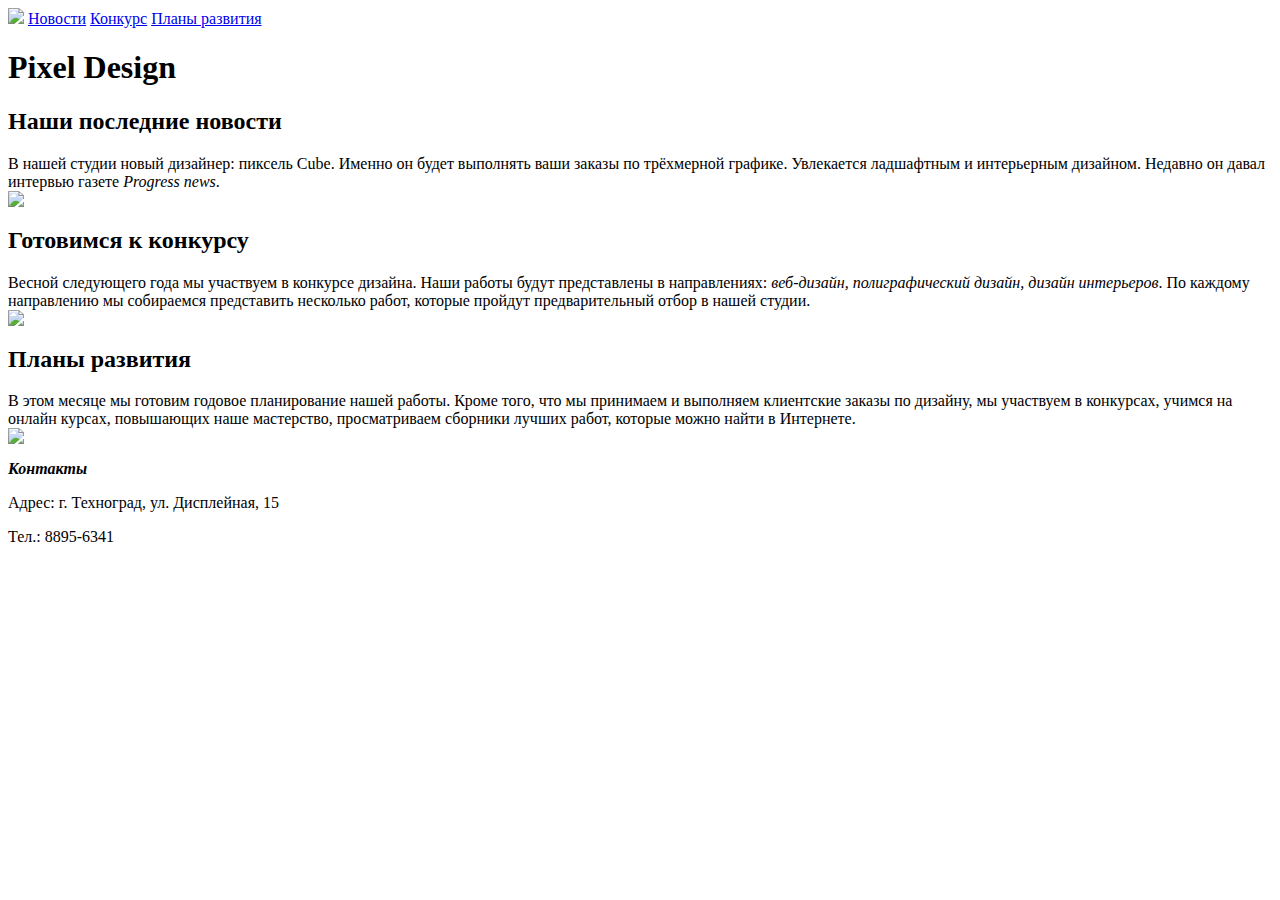
==== desighstudio.html @ 3b106452 "Update and rename desighstudio to desighstudio.html" ====
<html>

 <head>
     <title>Pixel Design</title>
    <link rel="stylesheet" href="style1.css/">
     </head>
    
    <body>
        <header>
            <img src="logo.png"/>
            <a href="#news">Новости</a>
            <a href="#contest">Конкурс</a>
            <a href="#plans">Планы развития</a>
        </header>
        <main>
            <h1>Pixel Design</h1>
            <h2 id="news">Наши последние новости</h2>
            <p>В нашей студии новый дизайнер: пиксель Cube. Именно он будет выполнять ваши заказы по трёхмерной графике. Увлекается ладшафтным и интерьерным дизайном. Недавно он давал интервью газете <i>Progress news</i>.<br/><img src ="news.png"></p>
            <h2 id="contest">Готовимся к конкурсу</h2>
            <p>Весной следующего года мы участвуем в конкурсе дизайна. Наши работы будут представлены в направлениях: <i>веб-дизайн, полиграфический дизайн, дизайн интерьеров</i>. По каждому направлению мы собираемся представить несколько работ, которые пройдут предварительный отбор в нашей студии.<br/><img src="pixel-cells-.png"/></p>
            <h2 contest="plans">Планы развития</h2>
            <p>В этом месяце мы готовим годовое планирование нашей работы. Кроме того, что мы принимаем и выполняем клиентские заказы по дизайну, мы участвуем в конкурсах, учимся на онлайн курсах, повышающих наше мастерство, просматриваем сборники лучших работ, которые можно найти в Интернете.<br/><img src="plans.png"/></p>
        </main>
        <footer>
            <p><b><i>Контакты</i></b></p>
            <p>Адрес: г. Техноград, ул. Дисплейная, 15</p>
            <p>Тел.: 8895-6341</p>
        </footer>
    </body>
</html>
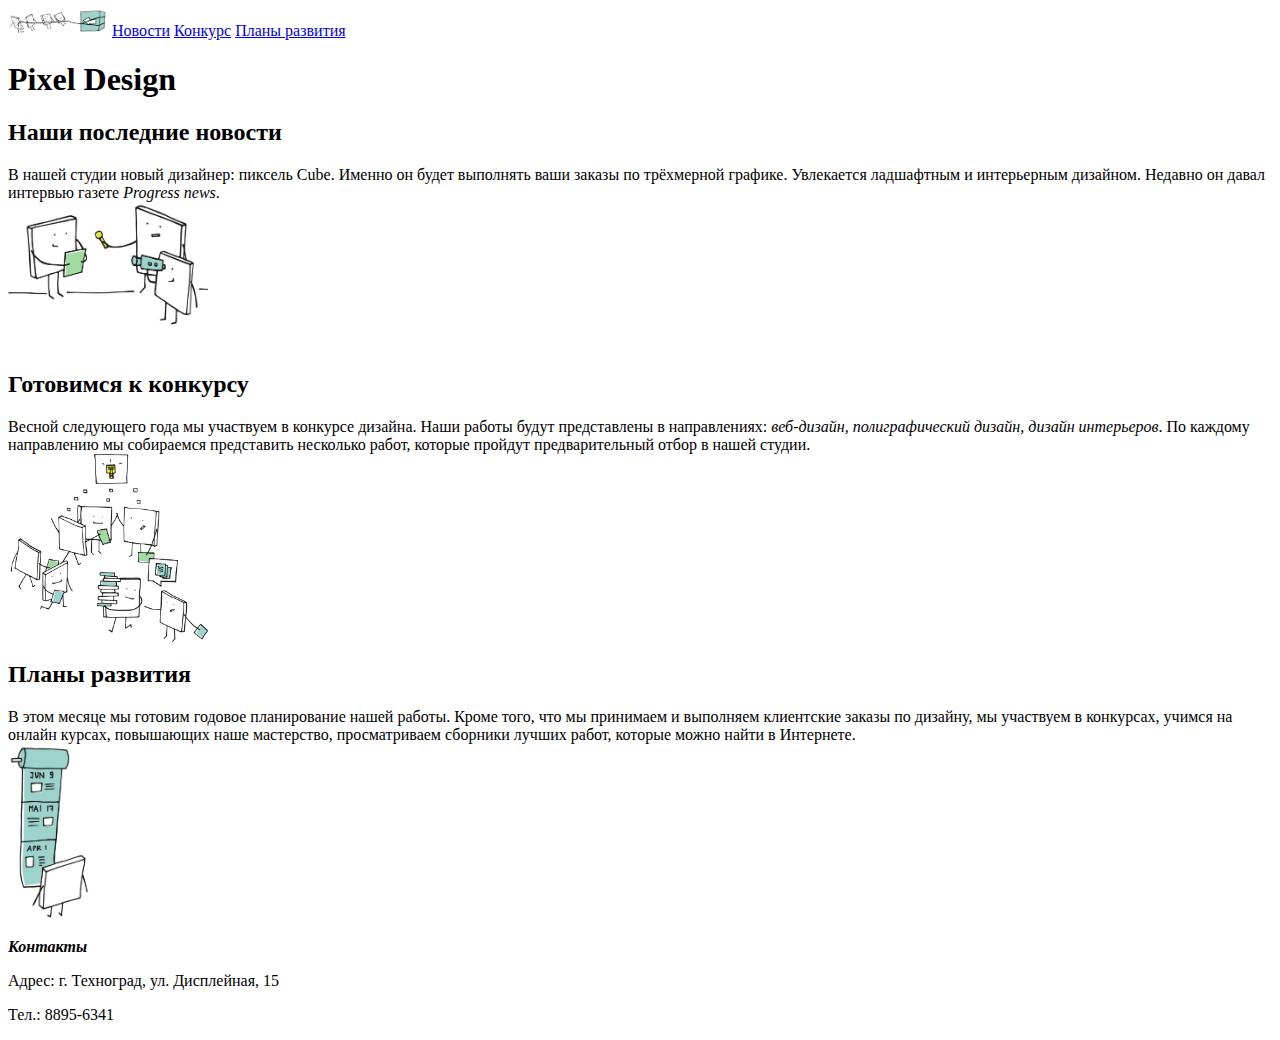
==== commit 45eaed89: "Update desighstudio.html" ====
--- a/desighstudio.html
+++ b/desighstudio.html
@@ -7,7 +7,7 @@
     
     <body>
         <header>
-            <img src="logo.png"/>
+            <img src="logo.png" width="100px"/>
             <a href="#news">Новости</a>
             <a href="#contest">Конкурс</a>
             <a href="#plans">Планы развития</a>
@@ -15,11 +15,11 @@
         <main>
             <h1>Pixel Design</h1>
             <h2 id="news">Наши последние новости</h2>
-            <p>В нашей студии новый дизайнер: пиксель Cube. Именно он будет выполнять ваши заказы по трёхмерной графике. Увлекается ладшафтным и интерьерным дизайном. Недавно он давал интервью газете <i>Progress news</i>.<br/><img src ="news.png"></p>
+            <p>В нашей студии новый дизайнер: пиксель Cube. Именно он будет выполнять ваши заказы по трёхмерной графике. Увлекается ладшафтным и интерьерным дизайном. Недавно он давал интервью газете <i>Progress news</i>.<br/><img src ="news.png" width="200px"></p>
             <h2 id="contest">Готовимся к конкурсу</h2>
-            <p>Весной следующего года мы участвуем в конкурсе дизайна. Наши работы будут представлены в направлениях: <i>веб-дизайн, полиграфический дизайн, дизайн интерьеров</i>. По каждому направлению мы собираемся представить несколько работ, которые пройдут предварительный отбор в нашей студии.<br/><img src="pixel-cells-.png"/></p>
+            <p>Весной следующего года мы участвуем в конкурсе дизайна. Наши работы будут представлены в направлениях: <i>веб-дизайн, полиграфический дизайн, дизайн интерьеров</i>. По каждому направлению мы собираемся представить несколько работ, которые пройдут предварительный отбор в нашей студии.<br/><img src="pixel-cells.png" width="200px"/></p>
             <h2 contest="plans">Планы развития</h2>
-            <p>В этом месяце мы готовим годовое планирование нашей работы. Кроме того, что мы принимаем и выполняем клиентские заказы по дизайну, мы участвуем в конкурсах, учимся на онлайн курсах, повышающих наше мастерство, просматриваем сборники лучших работ, которые можно найти в Интернете.<br/><img src="plans.png"/></p>
+            <p>В этом месяце мы готовим годовое планирование нашей работы. Кроме того, что мы принимаем и выполняем клиентские заказы по дизайну, мы участвуем в конкурсах, учимся на онлайн курсах, повышающих наше мастерство, просматриваем сборники лучших работ, которые можно найти в Интернете.<br/><img src="plans.png" width="200px"/></p>
         </main>
         <footer>
             <p><b><i>Контакты</i></b></p>
--- a/style1.css
+++ b/style1.css
@@ -0,0 +1,55 @@
+header {
+    background-color: navy;
+    padding: 10px;
+}
+
+header a {
+    color: black;
+    background-color: white;
+    font-size: 20px;
+    text-decoration: none;
+    border: 1px solid white;
+    border-radius: 10px;
+    padding: 5px;
+    margin: 10px;
+}
+
+header img {
+    width: 200px;
+    height: 60px;
+}
+
+h1 {
+    text-align: center;
+    font-size: 50px;
+}
+
+h2 {
+    background-color: #2adede;
+    color: blueviolet;
+    font-size: 30px;
+}
+
+main p {
+    font-size: 20px;
+    padding: 20px;
+    margin: 20px;
+    border: 1px solid navy;
+    border-radius: 15px;
+}
+
+p img {
+    height: 150px;
+    width: 200px;
+}
+
+footer {
+    background-color: #8fddf2;
+    padding: 10px;
+}
+
+footer p {
+    background-color: white;
+    color: black;
+    padding: 5px;
+}
